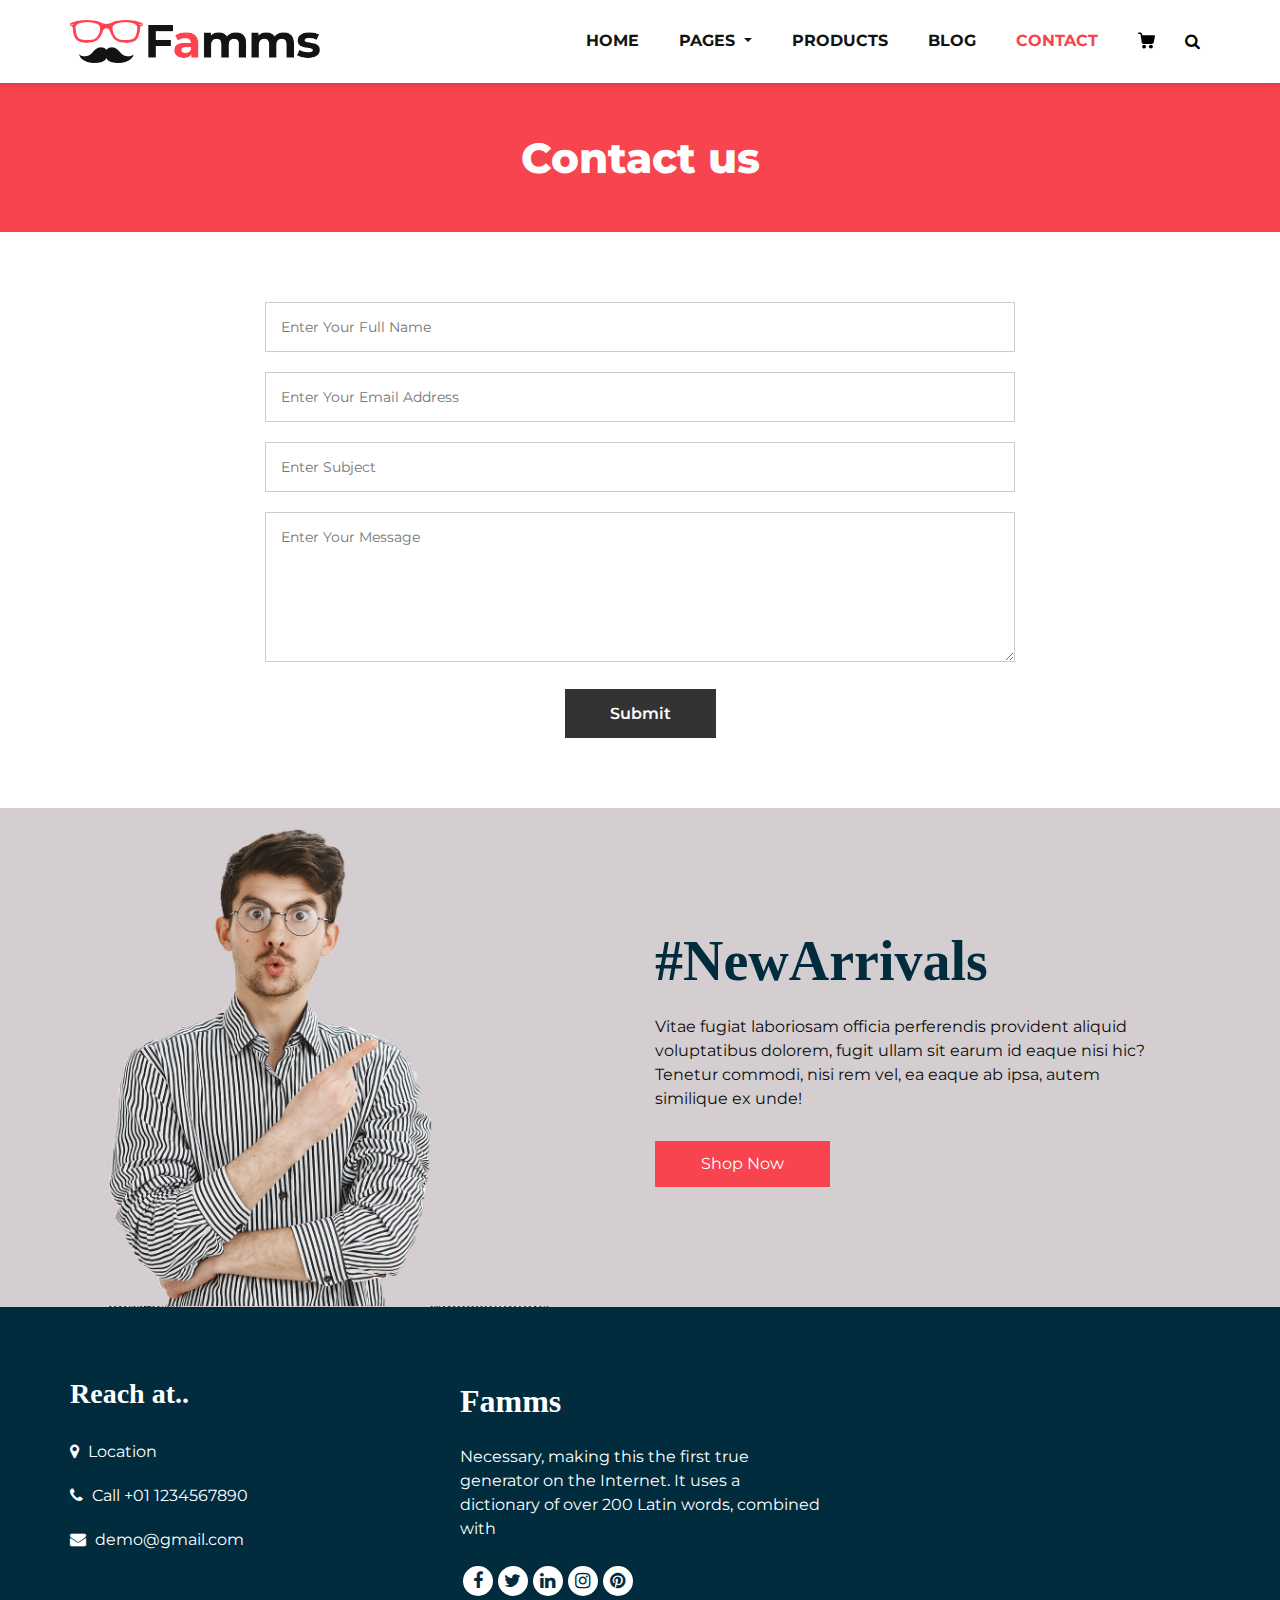
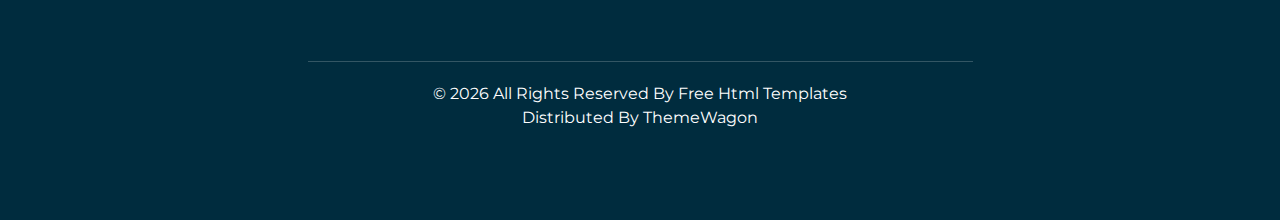
==== contact.html @ e19a0938 "wip" ====
<!DOCTYPE html>
<html>
   <head>
      <!-- Basic -->
      <meta charset="utf-8" />
      <meta http-equiv="X-UA-Compatible" content="IE=edge" />
      <!-- Mobile Metas -->
      <meta name="viewport" content="width=device-width, initial-scale=1, shrink-to-fit=no" />
      <!-- Site Metas -->
      <meta name="keywords" content="" />
      <meta name="description" content="" />
      <meta name="author" content="" />
      <link rel="shortcut icon" href="images/favicon.png" type="">
      <title>Famms - Fashion HTML Template</title>
      <!-- bootstrap core css -->
      <link rel="stylesheet" type="text/css" href="css/bootstrap.css" />
      <!-- font awesome style -->
      <link href="css/font-awesome.min.css" rel="stylesheet" />
      <!-- Custom styles for this template -->
      <link href="css/style.css" rel="stylesheet" />
      <!-- responsive style -->
      <link href="css/responsive.css" rel="stylesheet" />
   </head>
   <body class="sub_page">
      <div class="hero_area">
         <!-- header section strats -->
         <header class="header_section">
            <div class="container">
               <nav class="navbar navbar-expand-lg custom_nav-container ">
                  <a class="navbar-brand" href="index.html"><img width="250" src="images/logo.png" alt="#" /></a>
                  <button class="navbar-toggler" type="button" data-toggle="collapse" data-target="#navbarSupportedContent" aria-controls="navbarSupportedContent" aria-expanded="false" aria-label="Toggle navigation">
                  <span class=""> </span>
                  </button>
                  <div class="collapse navbar-collapse" id="navbarSupportedContent">
                     <ul class="navbar-nav">
                        <li class="nav-item">
                           <a class="nav-link" href="index.html">Home <span class="sr-only">(current)</span></a>
                        </li>
                        <li class="nav-item dropdown">
                           <a class="nav-link dropdown-toggle" href="#" data-toggle="dropdown" role="button" aria-haspopup="true" aria-expanded="true"> <span class="nav-label">Pages <span class="caret"></span></a>
                           <ul class="dropdown-menu">
                              <li><a href="about.html">About</a></li>
                              <li><a href="testimonial.html">Testimonial</a></li>
                           </ul>
                        </li>
                        <li class="nav-item">
                           <a class="nav-link" href="product.html">Products</a>
                        </li>
                        <li class="nav-item">
                           <a class="nav-link" href="blog_list.html">Blog</a>
                        </li>
                        <li class="nav-item active">
                           <a class="nav-link" href="contact.html">Contact</a>
                        </li>
                        <li class="nav-item">
                           <a class="nav-link" href="#">
                              <svg version="1.1" id="Capa_1" xmlns="http://www.w3.org/2000/svg" xmlns:xlink="http://www.w3.org/1999/xlink" x="0px" y="0px" viewBox="0 0 456.029 456.029" style="enable-background:new 0 0 456.029 456.029;" xml:space="preserve">
                                 <g>
                                    <g>
                                       <path d="M345.6,338.862c-29.184,0-53.248,23.552-53.248,53.248c0,29.184,23.552,53.248,53.248,53.248
                                          c29.184,0,53.248-23.552,53.248-53.248C398.336,362.926,374.784,338.862,345.6,338.862z" />
                                    </g>
                                 </g>
                                 <g>
                                    <g>
                                       <path d="M439.296,84.91c-1.024,0-2.56-0.512-4.096-0.512H112.64l-5.12-34.304C104.448,27.566,84.992,10.67,61.952,10.67H20.48
                                          C9.216,10.67,0,19.886,0,31.15c0,11.264,9.216,20.48,20.48,20.48h41.472c2.56,0,4.608,2.048,5.12,4.608l31.744,216.064
                                          c4.096,27.136,27.648,47.616,55.296,47.616h212.992c26.624,0,49.664-18.944,55.296-45.056l33.28-166.4
                                          C457.728,97.71,450.56,86.958,439.296,84.91z" />
                                    </g>
                                 </g>
                                 <g>
                                    <g>
                                       <path d="M215.04,389.55c-1.024-28.16-24.576-50.688-52.736-50.688c-29.696,1.536-52.224,26.112-51.2,55.296
                                          c1.024,28.16,24.064,50.688,52.224,50.688h1.024C193.536,443.31,216.576,418.734,215.04,389.55z" />
                                    </g>
                                 </g>
                                 <g>
                                 </g>
                                 <g>
                                 </g>
                                 <g>
                                 </g>
                                 <g>
                                 </g>
                                 <g>
                                 </g>
                                 <g>
                                 </g>
                                 <g>
                                 </g>
                                 <g>
                                 </g>
                                 <g>
                                 </g>
                                 <g>
                                 </g>
                                 <g>
                                 </g>
                                 <g>
                                 </g>
                                 <g>
                                 </g>
                                 <g>
                                 </g>
                                 <g>
                                 </g>
                              </svg>
                           </a>
                        </li>
                        <form class="form-inline">
                           <button class="btn  my-2 my-sm-0 nav_search-btn" type="submit">
                           <i class="fa fa-search" aria-hidden="true"></i>
                           </button>
                        </form>
                     </ul>
                  </div>
               </nav>
            </div>
         </header>
         <!-- end header section -->
      </div>
      <!-- inner page section -->
      <section class="inner_page_head">
         <div class="container_fuild">
            <div class="row">
               <div class="col-md-12">
                  <div class="full">
                     <h3>Contact us</h3>
                  </div>
               </div>
            </div>
         </div>
      </section>
      <!-- end inner page section -->
      <!-- why section -->
      <section class="why_section layout_padding">
         <div class="container">
         
            <div class="row">
               <div class="col-lg-8 offset-lg-2">
                  <div class="full">
                     <form action="index.html">
                        <fieldset>
                           <input type="text" placeholder="Enter your full name" name="name" required />
                           <input type="email" placeholder="Enter your email address" name="email" required />
                           <input type="text" placeholder="Enter subject" name="subject" required />
                           <textarea placeholder="Enter your message" required></textarea>
                           <input type="submit" value="Submit" />
                        </fieldset>
                     </form>
                  </div>
               </div>
            </div>
         </div>
      </section>
      <!-- end why section -->
      <!-- arrival section -->
      <section class="arrival_section">
         <div class="container">
            <div class="box">
               <div class="arrival_bg_box">
                  <img src="images/arrival-bg.png" alt="">
               </div>
               <div class="row">
                  <div class="col-md-6 ml-auto">
                     <div class="heading_container remove_line_bt">
                        <h2>
                           #NewArrivals
                        </h2>
                     </div>
                     <p style="margin-top: 20px;margin-bottom: 30px;">
                        Vitae fugiat laboriosam officia perferendis provident aliquid voluptatibus dolorem, fugit ullam sit earum id eaque nisi hic? Tenetur commodi, nisi rem vel, ea eaque ab ipsa, autem similique ex unde!
                     </p>
                     <a href="">
                     Shop Now
                     </a>
                  </div>
               </div>
            </div>
         </div>
      </section>
      <!-- end arrival section -->
      <!-- footer section -->
      <footer class="footer_section">
         <div class="container">
            <div class="row">
               <div class="col-md-4 footer-col">
                  <div class="footer_contact">
                     <h4>
                        Reach at..
                     </h4>
                     <div class="contact_link_box">
                        <a href="">
                        <i class="fa fa-map-marker" aria-hidden="true"></i>
                        <span>
                        Location
                        </span>
                        </a>
                        <a href="">
                        <i class="fa fa-phone" aria-hidden="true"></i>
                        <span>
                        Call +01 1234567890
                        </span>
                        </a>
                        <a href="">
                        <i class="fa fa-envelope" aria-hidden="true"></i>
                        <span>
                        demo@gmail.com
                        </span>
                        </a>
                     </div>
                  </div>
               </div>
               <div class="col-md-4 footer-col">
                  <div class="footer_detail">
                     <a href="index.html" class="footer-logo">
                     Famms
                     </a>
                     <p>
                        Necessary, making this the first true generator on the Internet. It uses a dictionary of over 200 Latin words, combined with
                     </p>
                     <div class="footer_social">
                        <a href="">
                        <i class="fa fa-facebook" aria-hidden="true"></i>
                        </a>
                        <a href="">
                        <i class="fa fa-twitter" aria-hidden="true"></i>
                        </a>
                        <a href="">
                        <i class="fa fa-linkedin" aria-hidden="true"></i>
                        </a>
                        <a href="">
                        <i class="fa fa-instagram" aria-hidden="true"></i>
                        </a>
                        <a href="">
                        <i class="fa fa-pinterest" aria-hidden="true"></i>
                        </a>
                     </div>
                  </div>
               </div>
               <div class="col-md-4 footer-col">
                  <div class="map_container">
                     <div class="map">
                        <div id="googleMap"></div>
                     </div>
                  </div>
               </div>
            </div>
            <div class="footer-info">
               <div class="col-lg-7 mx-auto px-0">
                  <p>
                     &copy; <span id="displayYear"></span> All Rights Reserved By
                     <a href="https://html.design/">Free Html Templates</a><br>
         
                     Distributed By <a href="https://themewagon.com/" target="_blank">ThemeWagon</a>
                  </p>
               </div>
            </div>
         </div>
      </footer>
      <!-- footer section -->
      <!-- jQery -->
      <script src="js/jquery-3.4.1.min.js"></script>
      <!-- popper js -->
      <script src="js/popper.min.js"></script>
      <!-- bootstrap js -->
      <script src="js/bootstrap.js"></script>
      <!-- custom js -->
      <script src="js/custom.js"></script>
   </body>
</html>
---- css/style.css ----
@import url('https://fonts.googleapis.com/css2?family=Montserrat:ital,wght@0,100;0,200;0,300;0,400;0,500;0,600;0,700;0,800;0,900;1,100;1,200;1,300;1,400;1,500;1,600;1,700;1,800;1,900&display=swap');

* {
  box-sizing: border-box;
}
body {
  font-family: 'Montserrat', sans-serif;
  color: #0c0c0c;
  background-color: #ffffff;
  overflow-x: hidden;
}

.layout_padding {
  padding: 70px 0;
}

.layout_padding2 {
  padding: 75px 0;
}

.layout_padding2-top {
  padding-top: 75px;
}

.layout_padding2-bottom {
  padding-bottom: 75px;
}

.layout_padding-top {
  padding-top: 90px;
}

.layout_padding-bottom {
  padding-bottom: 90px;
}

h1,
h2 {
  font-family: 'Playfair Display', serif;
}

.heading_container {
  display: -webkit-box;
  display: -ms-flexbox;
  display: flex;
  -webkit-box-orient: vertical;
  -webkit-box-direction: normal;
      -ms-flex-direction: column;
          flex-direction: column;
  -webkit-box-align: start;
      -ms-flex-align: start;
          align-items: flex-start;
}

.heading_container h2 {
    position: relative;
    margin-bottom: 0;
    font-size: 3.5rem;
    font-weight: bold;
}

.heading_container h2::after {
    content: "";
    display: block;
    width: 70px;
    height: 5px;
    background: #f7444e;
    margin: 10px auto 10px;
}

.heading_container h2 span {
  color: #f7444e;
}

.heading_container p {
  margin-top: 10px;
  margin-bottom: 0;
}

.heading_container.heading_center {
  -webkit-box-align: center;
      -ms-flex-align: center;
          align-items: center;
  text-align: center;
}

a,
a:hover,
a:focus {
  text-decoration: none;
}

a:hover,
a:focus {
  color: initial;
}

.btn,
.btn:focus {
  outline: none !important;
  -webkit-box-shadow: none;
          box-shadow: none;
}

/*header section*/
.hero_area {
  position: relative;
  min-height: 100vh;
  display: -webkit-box;
  display: -ms-flexbox;
  display: flex;
  -webkit-box-orient: vertical;
  -webkit-box-direction: normal;
      -ms-flex-direction: column;
          flex-direction: column;
}

.sub_page .hero_area {
  min-height: auto;
  -webkit-box-shadow: 0 0 5px 0 rgba(0, 0, 0, 0.25);
          box-shadow: 0 0 5px 0 rgba(0, 0, 0, 0.25);
}

.header_section {
    padding: 15px 0;
}

.header_section .container-fluid {
  padding-right: 25px;
  padding-left: 25px;
}

.navbar-brand {
  font-family: 'Playfair Display', serif;
}

.navbar-brand span {
  font-weight: bold;
  font-size: 32px;
  color: #000000;
}

.custom_nav-container {
  padding: 0;
}

.custom_nav-container .navbar-nav {
  margin-left: auto;
}

.custom_nav-container .navbar-nav .nav-item .nav-link {
    padding: 5px 20px;
    color: #131313;
    text-align: center;
    text-transform: uppercase;
    border-radius: 5px;
    -webkit-transition: all 0.3s;
    transition: all 0.3s;
    font-weight: 700;
}

.custom_nav-container .navbar-nav .nav-item .nav-link svg {
  width: 17px;
  height: auto;
  fill: #000000;
  margin-bottom: 2px;
}

.custom_nav-container .navbar-nav .nav-item:hover .nav-link, .custom_nav-container .navbar-nav .nav-item.active .nav-link {
  color: #f7444e;
}

.custom_nav-container .navbar-nav .nav-item:hover .nav-link svg, .custom_nav-container .navbar-nav .nav-item.active .nav-link svg {
  fill: #f7444e;
}

.custom_nav-container .nav_search-btn {
  width: 35px;
  height: 35px;
  padding: 0;
  border: none;
  color: #000000;
}

.custom_nav-container .nav_search-btn:hover {
  color: #f7444e;
}

.custom_nav-container .navbar-toggler {
  outline: none;
}

.custom_nav-container .navbar-toggler {
  padding: 0;
  width: 37px;
  height: 42px;
  -webkit-transition: all 0.3s;
  transition: all 0.3s;
}

.custom_nav-container .navbar-toggler span {
  display: block;
  width: 35px;
  height: 4px;
  background-color: #000000;
  margin: 7px 0;
  -webkit-transition: all 0.3s;
  transition: all 0.3s;
  position: relative;
  border-radius: 5px;
  transition: all 0.3s;
}

.custom_nav-container .navbar-toggler span::before, .custom_nav-container .navbar-toggler span::after {
  content: "";
  position: absolute;
  left: 0;
  height: 100%;
  width: 100%;
  background-color: #000000;
  top: -10px;
  border-radius: 5px;
  -webkit-transition: all 0.3s;
  transition: all 0.3s;
}

.custom_nav-container .navbar-toggler span::after {
  top: 10px;
}

.custom_nav-container .navbar-toggler[aria-expanded="true"] {
  -webkit-transform: rotate(360deg);
          transform: rotate(360deg);
}

.custom_nav-container .navbar-toggler[aria-expanded="true"] span {
  -webkit-transform: rotate(45deg);
          transform: rotate(45deg);
}

.custom_nav-container .navbar-toggler[aria-expanded="true"] span::before, .custom_nav-container .navbar-toggler[aria-expanded="true"] span::after {
  -webkit-transform: rotate(90deg);
          transform: rotate(90deg);
  top: 0;
}

/*end header section*/
/* slider section */
.slider_section {
  -webkit-box-flex: 1;
      -ms-flex: 1;
          flex: 1;
  display: -webkit-box;
  display: -ms-flexbox;
  display: flex;
  -webkit-box-align: center;
      -ms-flex-align: center;
          align-items: center;
  position: relative;
  padding: 90px 0 75px 0;
}

.slider_section .row {
  -webkit-box-align: center;
      -ms-flex-align: center;
          align-items: center;
}

.slider_section #customCarousel1 {
  width: 100%;
  position: unset;
}

.slider_section .detail-box h1 {
    font-size: 4.5rem;
    font-weight: bold;
    margin-bottom: 15px;
    color: #002c3e;
    line-height: 70px;
}

.slider_section .detail-box h1 span {
  color: #f7444e;
}

.slider_section .detail-box p {
    font-size: 16px;
    margin-top: 20px;
    margin-bottom: 1.5rem;
}

.slider_section .detail-box a {
    display: inline-block;
    padding: 12px 45px;
    background-color: #f7444e;
    border: 1px solid #f7444e;
    color: #ffffff;
    border-radius: 0;
    -webkit-transition: all 0.3s;
    transition: all 0.3s;
    margin-top: 10px;
    font-weight: 700;
}

.slider_section .detail-box a:hover {
  background-color: transparent;
  color: #f7444e;
}

.slider_section .img-box img {
  width: 100%;
}

.slider_section .carousel-indicators {
  position: unset;
  margin: 0;
  margin-top: 45px;
  -webkit-box-pack: start;
      -ms-flex-pack: start;
          justify-content: flex-start;
  -webkit-box-align: center;
      -ms-flex-align: center;
          align-items: center;
}

.slider_section .carousel-indicators li {
  background-color: #ffffff;
  width: 12px;
  height: 12px;
  border-radius: 100%;
  opacity: 1;
}

.slider_section .carousel-indicators li.active {
  width: 20px;
  height: 20px;
  background-color: #f7444e;
}

.slider_bg_box {
  position: absolute;
  top: 0;
  left: 0;
  width: 100%;
  height: 100%;
  z-index: -1;
}

.slider_bg_box img {
  width: 100%;
  height: 100%;
  -o-object-fit: cover;
     object-fit: cover;
  -o-object-position: top right;
     object-position: top right;
}

.product_section .heading_container {
  margin-bottom: 20px;
}

.product_section .box {
    position: relative;
    margin-top: 25px;
    padding: 35px 35px;
    background-color: #f7f8f9;
    -webkit-transition: all .3s;
    transition: all .3s;
    overflow: hidden;
    box-shadow: 5px 5px 5px -5px rgba(0,0,0,.2);
    border: solid #fff 10px;
}

.product_section .box .img-box {
  display: -webkit-box;
  display: -ms-flexbox;
  display: flex;
  -webkit-box-pack: center;
      -ms-flex-pack: center;
          justify-content: center;
  -webkit-box-align: center;
      -ms-flex-align: center;
          align-items: center;
  height: 215px;
}

.product_section .box .img-box img {
  max-width: 100%;
  max-height: 160px;
  -webkit-transition: all .3s;
  transition: all .3s;
}

.product_section .box .detail-box {
  text-align: center;
  display: -webkit-box;
  display: -ms-flexbox;
  display: flex;
  -webkit-box-pack: justify;
      -ms-flex-pack: justify;
          justify-content: space-between;
}

.product_section .box .detail-box h5 {
  font-size: 18px;
  margin-top: 10px;
}

.product_section .box .detail-box h6 {
  margin-top: 10px;
  color: #002c3e;
  font-weight: 600;
}

.product_section .box:hover img {
  -webkit-transform: scale(1.1);
          transform: scale(1.1);
}

.product_section .box:hover .option_container {
  opacity: 1;
  visibility: visible;
  -webkit-transform: translateY(0);
          transform: translateY(0);
}
.arrival_section {
    background-color: #d4ced0;
}
.product_section .option_container {
  position: absolute;
  top: 0;
  left: 0;
  width: 100%;
  height: 100%;
  display: -webkit-box;
  display: -ms-flexbox;
  display: flex;
  -webkit-box-pack: center;
      -ms-flex-pack: center;
          justify-content: center;
  -webkit-box-align: center;
      -ms-flex-align: center;
          align-items: center;
  background-color: rgba(255, 255, 255, 0.6);
  z-index: 3;
  opacity: 0;
  visibility: hidden;
  -webkit-transition: all .2s;
  transition: all .2s;
  -webkit-transform: translateY(100%);
          transform: translateY(100%);
}

.product_section .options {
  display: -webkit-box;
  display: -ms-flexbox;
  display: flex;
  -webkit-box-orient: vertical;
  -webkit-box-direction: normal;
      -ms-flex-direction: column;
          flex-direction: column;
  -webkit-box-align: center;
      -ms-flex-align: center;
          align-items: center;
}

.product_section .options a {
  display: inline-block;
  padding: 8px 15px;
  border-radius: 30px;
  width: 165px;
  text-align: center;
  -webkit-transition: all .3s;
  transition: all .3s;
  margin: 5px 0;
}

.product_section .options .option1 {
  background-color: #f7444e;
  border: 1px solid #f7444e;
  color: #ffffff;
}

.product_section .options .option1:hover {
  background-color: transparent;
  color: #f7444e;
}

.product_section .options .option2 {
  background-color: #000000;
  border: 1px solid #000000;
  color: #ffffff;
}

.product_section .options .option2:hover {
  background-color: transparent;
  color: #000000;
}

.product_section .btn-box {
  display: -webkit-box;
  display: -ms-flexbox;
  display: flex;
  -webkit-box-pack: center;
      -ms-flex-pack: center;
          justify-content: center;
  margin-top: 45px;
}

.product_section .btn-box a {
  display: inline-block;
  padding: 10px 40px;
  background-color: #f7444e;
  border: 1px solid #f7444e;
  color: #ffffff;
  border-radius: 0;
  -webkit-transition: all 0.3s;
  transition: all 0.3s;
}

.product_section .btn-box a:hover {
  background-color: transparent;
  color: #f7444e;
}

.arrival_section .heading_container {
  color: #002c3e;
  margin-bottom: 10px;
}

.arrival_section .box {
  padding: 120px 45px;
  position: relative;
}

.arrival_section .arrival_bg_box {
    position: absolute;
    top: 0;
    left: 0;
    width: 100%;
    height: 100%;
    z-index: 3;
}

.arrival_section .arrival_bg_box img {
    width: 50%;
    height: 100%;
    -o-object-fit: cover;
    object-fit: cover;
    -o-object-position: top left;
    object-position: top left;
}

.arrival_section a {
  display: inline-block;
  padding: 10px 45px;
  background-color: #f7444e;
  border: 1px solid #f7444e;
  color: #ffffff;
  border-radius: 0;
  -webkit-transition: all 0.3s;
  transition: all 0.3s;
}

.arrival_section a:hover {
  background-color: transparent;
  color: #f7444e;
}

.why_section .box {
    text-align: center;
    margin-top: 45px;
    background-color: #002c3e;
    padding: 45px 50px;
    border-radius: 5px;
    color: #ffffff;
}

.detail-box h5 {
    font-size: 21px;
    font-weight: 700;
}

.remove_line_bt h2::after {
    display: none;
}

.why_section .box .img-box {
  margin-bottom: 15px;
}

.why_section .box .img-box svg {
  width: 55px;
  height: auto;
  fill: #ffffff;
}

.subscribe_section {
  text-align: center;
}

.subscribe_section .box {
  background-color: #d4ced0;
  padding: 75px 45px;
}

.subscribe_section .subscribe_form .heading_container {
  -webkit-box-pack: center;
      -ms-flex-pack: center;
          justify-content: center;
  color: #002c3e;
}

.subscribe_section .subscribe_form .heading_container h2 {
  padding: 0 25px;
}

.subscribe_section .subscribe_form form {
  display: -webkit-box;
  display: -ms-flexbox;
  display: flex;
  -webkit-box-orient: vertical;
  -webkit-box-direction: normal;
      -ms-flex-direction: column;
          flex-direction: column;
  -webkit-box-align: center;
      -ms-flex-align: center;
          align-items: center;
}

.subscribe_section .subscribe_form form input {
    width: 100%;
    height: 60px;
    border: none;
    border-radius: 90px;
    outline: none;
    padding: 5px 25px;
    background-color: #ffffff;
    margin-top: 15px;
    text-align: left;
}

.subscribe_section .subscribe_form form input::-webkit-input-placeholder {
  color: #171620;
}

.subscribe_section .subscribe_form form input:-ms-input-placeholder {
  color: #171620;
}

.subscribe_section .subscribe_form form input::-ms-input-placeholder {
  color: #171620;
}

.subscribe_section .subscribe_form form input::placeholder {
  color: #171620;
}

.subscribe_section .subscribe_form form button {
  display: inline-block;
  padding: 10px 45px;
  background-color: #f7444e;
  border: 1px solid #f7444e;
  color: #ffffff;
  border-radius: 35px;
  -webkit-transition: all 0.3s;
  transition: all 0.3s;
  text-transform: uppercase;
  margin-top: 35px;
  font-weight: 600;
  width: 100%;
  max-width: 285px;
}

.subscribe_section .subscribe_form form button:hover {
  background-color: transparent;
  color: #f7444e;
}

.client_section .box {
  display: -webkit-box;
  display: -ms-flexbox;
  display: flex;
  -webkit-box-orient: vertical;
  -webkit-box-direction: normal;
      -ms-flex-direction: column;
          flex-direction: column;
  -webkit-box-align: center;
      -ms-flex-align: center;
          align-items: center;
  text-align: center;
  margin-top: 55px;
}

.client_section .box .img_container {
    width: auto;
    height: auto;
    border-radius: 100%;
    display: -webkit-box;
    display: -ms-flexbox;
    display: flex;
    -webkit-box-pack: end;
    -ms-flex-pack: end;
    justify-content: flex-end;
    -webkit-box-align: center;
    -ms-flex-align: center;
    align-items: center;
    background-color: transparent;
}

.client_section .box .img_container .img-box {
    width: auto;
    height: auto;
    border-radius: 100%;
    display: -webkit-box;
    display: -ms-flexbox;
    display: flex;
    -webkit-box-pack: center;
    -ms-flex-pack: center;
    justify-content: center;
    -webkit-box-align: center;
    -ms-flex-align: center;
    align-items: center;
    background-color: #ffffff;
    margin-right: -1px;
}

.client_section .box .img_container .img-box .img_box-inner {
  width: 150px;
  height: 150px;
  border-radius: 100%;
  display: -webkit-box;
  display: -ms-flexbox;
  display: flex;
  -webkit-box-pack: center;
      -ms-flex-pack: center;
          justify-content: center;
  -webkit-box-align: center;
      -ms-flex-align: center;
          align-items: center;
  overflow: hidden;
}

.client_section .box .img_container .img-box .img_box-inner img {
  width: 100%;
}

.client_section .box .detail-box {
  margin-top: 25px;
}

.client_section .box .detail-box h5 {
  font-size: 20px;
  font-weight: 600;
}

.client_section .box .detail-box h6 {
  font-size: 15px;
  color: #999998;
}

.client_section .carousel-control-prev,
.client_section .carousel-control-next {
  top: 43%;
  -webkit-transform: translateY(-50%);
          transform: translateY(-50%);
  opacity: 1;
  width: auto;
  margin: 0 5px;
  width: 50px;
  height: 50px;
  opacity: 1;
  color: #ffffff;
  background-color: #f7444e;
  border-radius: 100%;
}

.client_section .carousel-control-prev:hover,
.client_section .carousel-control-next:hover {
  background-color: #212121;
}

.client_section .carousel-control-prev {
  left: 25%;
}

.client_section .carousel-control-next {
  right: 25%;
}

/* footer section*/
.footer_section {
  background-color: #002c3e;
  color: #ffffff;
  padding-top: 70px;
}

.footer_section {
    color: #ffffff;
    text-align: left;
}

.footer_section h4 {
  font-size: 28px;
}

.footer_section h4,
.footer_section .footer-logo {
  font-weight: 600;
  margin-bottom: 20px;
  font-family: 'Playfair Display', serif;
  text-align: left;
}

.footer_section .footer-col {
  margin-bottom: 30px;
}

.footer_section .footer_contact .contact_link_box {
  display: -webkit-box;
  display: -ms-flexbox;
  display: flex;
  -webkit-box-orient: vertical;
  -webkit-box-direction: normal;
      -ms-flex-direction: column;
          flex-direction: column;
}

.footer_section .footer_contact .contact_link_box a {
    margin: 10px 0;
    color: #ffffff;
}

.footer_section .footer_contact .contact_link_box a i {
  margin-right: 5px;
}

.footer_section .footer_contact .contact_link_box a:hover {
  color: #f7444e;
}

.footer_section .footer-logo {
  display: block;
  font-weight: bold;
  font-size: 32px;
  color: #ffffff;
}

.footer_section .footer_social {
    display: -webkit-box;
    display: -ms-flexbox;
    display: flex;
    -webkit-box-pack: left;
    -ms-flex-pack: center;
    justify-content: left;
    margin-top: 25px;
    margin-bottom: 10px;
}

.footer_section .footer_social a {
  display: -webkit-box;
  display: -ms-flexbox;
  display: flex;
  -webkit-box-pack: center;
      -ms-flex-pack: center;
          justify-content: center;
  -webkit-box-align: center;
      -ms-flex-align: center;
          align-items: center;
  color: #002c3e;
  width: 30px;
  height: 30px;
  border-radius: 100%;
  background-color: #ffffff;
  border-radius: 100%;
  margin: 0 2.5px;
  font-size: 18px;
}

.footer_section .footer_social a:hover {
  color: #f7444e;
}

.footer_section .map_container {
  width: 100%;
  height: 175px;
  overflow: hidden;
  display: -webkit-box;
  display: -ms-flexbox;
  display: flex;
  -webkit-box-align: stretch;
      -ms-flex-align: stretch;
          align-items: stretch;
}

.footer_section .map_container .map {
  height: 100%;
  -webkit-box-flex: 1;
      -ms-flex: 1;
          flex: 1;
}

.footer_section .map_container .map #googleMap {
  height: 100%;
}

.footer_section .footer-info {
  text-align: center;
  margin-top: 25px;
}

.footer_section .footer-info p {
    color: #ffffff;
    margin: 0;
    padding: 20px 0;
    border-top: 1px solid rgba(255,255,255,0.2);
}

.footer_section .footer-info p a {
  color: inherit;
}
/*# sourceMappingURL=style.css.map */

.heading_container.heading_center h3 {
    position: relative;
    margin-bottom: 15px;
    font-size: 2.5rem;
    font-weight: bold;
    font-family: 'Playfair Display', serif;
}

li.nav-item ul {
    background: #fff;
    border: solid #000 2px;
    border-radius: 0;
    padding: 10px 20px;
    margin-left: 10px;
    margin-top: 10px;
    box-shadow: 4px 4px 0px 0 #000;
    width: 190px;
}

li.nav-item ul li {
    float: left;
    width: 100%;
    margin: 6px 0;
}

li.nav-item ul li a {
    color: #212529;
    font-size: 16px;
    font-weight: 500;
    letter-spacing: 0.2px;
    margin-top: 10px;
    transition: ease all 0.5s;
}

li.nav-item ul li a:hover, li.nav-item ul li a:focus {
    color: #f7444e;
}

.inner_page_head {
    background: #f7444e;
    text-align: center;
    color: #fff;
    padding-top: 50px;
    padding-bottom: 40px;
}

.inner_page_head h3 {
    font-size: 42px;
    font-weight: 800;
}

/** footer **/

footer {
    background: #f8f8f8;
    padding: 90px 0 70px;
}

.logo_footer {
    margin-bottom: 30px;
}

.information_f p {
    margin-bottom: 1.2rem;
    line-height: 25px;
    font-size: 15px;
}

.widget_menu h3 {
    font-size: 18px;
    font-weight: 700;
    text-transform: uppercase;
    letter-spacing: 0.2px;
    margin-bottom: 25px;
}

.widget_menu ul {
    list-style: none;
    padding: 0;
    margin: 0;
}

.widget_menu ul li {
    float: left;
    width: 100%;
}

.widget_menu ul li a {
    font-size: 15px;
    color: #000;
    margin-bottom: 0;
    float: left;
    width: 100%;
    margin-top: 5px;
}

.field {
    display: flex;
}

.widget_menu {
    float: left;
    width: 100%;
}

div.form_sub .field input[type="email"], div.form_sub .field input[type="email"]:hover, div.form_sub .field input[type="email"]:focus {
    padding: 10px 110px 10px 15px;
    border-radius: 0;
    border: solid #ccc 1px;
    font-size: 14px;
    position: relative;
    box-shadow: none;
    width: 100%;
    height: 48px;
}

.form_sub {
    position: relative;
}

.form_sub input[type="email"] + input[type="submit"] {
    position: absolute;
    right: 0;
    background: #f7444e;
    color: #fff;
    border: none;
    top: 0px;
    font-size: 14px;
    height: 48px;
    font-weight: 600;
    padding: 0 15px;
}

form input {
    background: #fff;
    border: solid #ccc 1px;
    padding: 15px 15px;
    width: 100%;
    font-size: 14px;
    margin-bottom: 20px;
    text-transform: capitalize;
    line-height: normal;
}

form textarea {
    background: #fff;
    border: solid #ccc 1px;
    padding: 15px 15px;
    width: 100%;
    min-height: 150px;
    font-size: 14px;
    margin-bottom: 20px;
    text-transform: capitalize;
    line-height: normal;
}

form input[type="submit"] {
    border: none;
    padding: 15px 45px;
    width: auto;
    font-size: 16px;
    text-transform: capitalize;
    line-height: normal;
    margin: 0 auto;
    display: flex;
    background: #333;
    color: #fff;
    font-weight: 600;
    transition: ease all 0.1s;
}

form input[type="submit"]:hover,
form input[type="submit"]:focus {
    background: #f7444e;
    color: #fff;
}

/** cpy **/

.cpy_ {
    background: #222;
    text-align: center;
    padding: 20px 0;
}

.cpy_ p {
    margin: 0;
    color: #fff;
    font-size: 15px;
    font-weight: 400;
}

.cpy_ p a {
    margin: 0;
    color: #f7444e;
    font-size: 15px;
    font-weight: 400;
}

http://kute-themes.com/html/boutique/html/index.html
https://template.hasthemes.com/noraure/noraure/index.html
https://preview.hasthemes.com/xoss-preview/xoss/index.html
---- css/responsive.css ----
@media (max-width: 1300px) {}

@media (max-width: 1120px) {}

@media (max-width: 992px) {
  .hero_area {
    min-height: auto;
  }

  .custom_nav-container .navbar-nav {
    padding-top: 15px;
    align-items: center;
  }


  .custom_nav-container .navbar-nav .nav-item .nav-link {
    padding: 5px 25px;
    margin: 5px 0;
  }

  .slider_section .carousel-indicators {
    margin-top: 45px;
  }

  .client_section .carousel-control-prev {
    left: 15%;
  }

  .client_section .carousel-control-next {
    right: 15%;
  }

}

@media (max-width: 767px) {

  .slider_bg_box img {
    -o-object-position: top center;
    object-position: top center;
  }

  .arrival_section .arrival_bg_box img {
    -o-object-position: top right;
    object-position: top right;
  }

  .client_section .carousel-control-prev {
    left: 5%;
  }

  .client_section .carousel-control-next {
    right: 5%;
  }

  .slider_section .detail-box,
  .about_section .detail-box {
    margin-bottom: 45px;
  }

  .about_section .row {
    flex-direction: column-reverse;
  }

  .subscribe_section .box,
  .arrival_section .box {
    padding: 75px 25px;
  }

  .subscribe_section .subscribe_form form button {
    margin-top: 15px;
  }
}

@media (max-width: 576px) {
  .heading_container h2 {
    font-size: 2.2rem;
  }
}

@media (max-width: 480px) {
  .heading_container h2 {
    font-size: 2rem;
  }

  .carousel_btn_box {
    display: flex;
    justify-content: center;
    margin-top: 25px;
  }

  .client_section .carousel-control-prev,
  .client_section .carousel-control-next {
    position: unset;
    transform: none;
  }
}

@media (max-width: 420px) {}

@media (max-width: 376px) {
  .slider_section .detail-box h1 {
    font-size: 3rem;
  }
}

@media (min-width: 1200px) {
  .container {
    max-width: 1170px;
  }
}
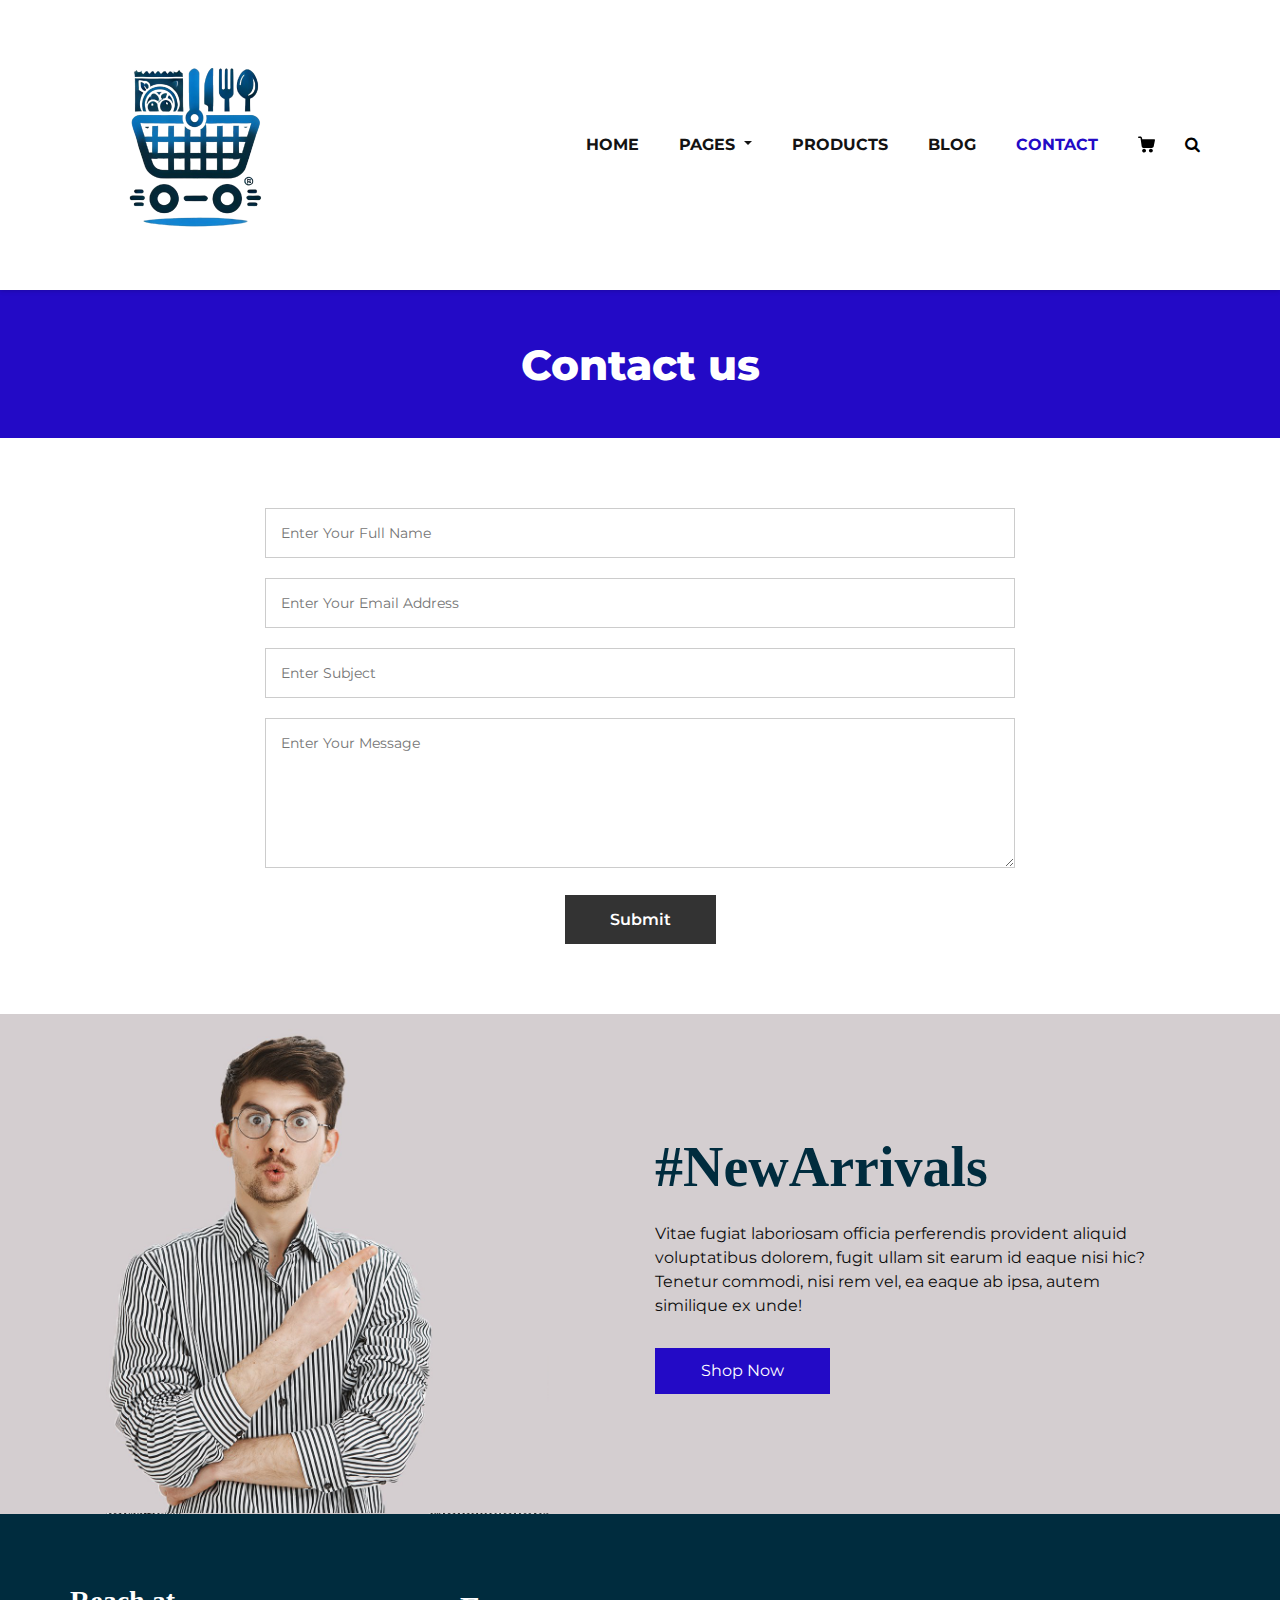
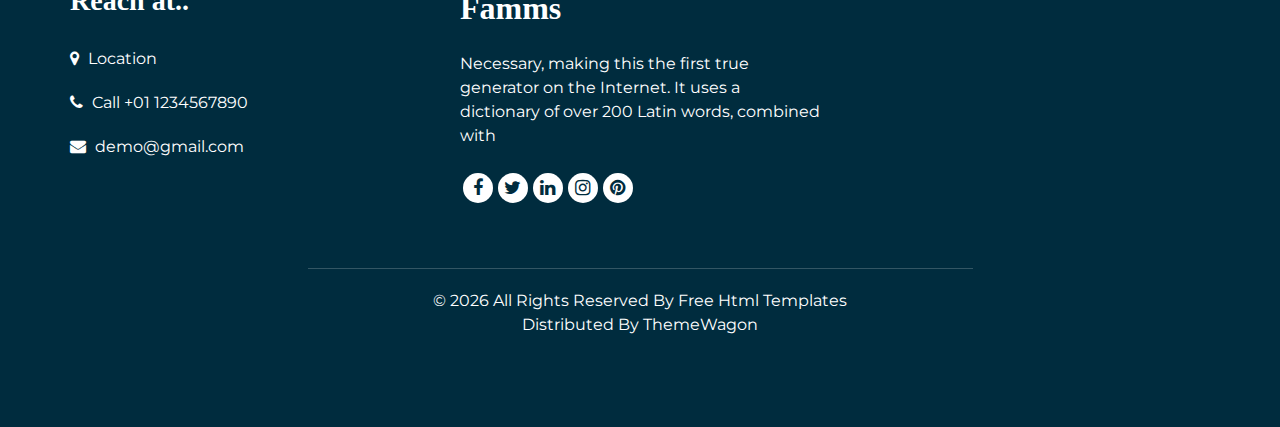
==== commit 6ca0103b: "wip" ====
--- a/contact.html
+++ b/contact.html
@@ -20,6 +20,9 @@
       <link href="css/style.css" rel="stylesheet" />
       <!-- responsive style -->
       <link href="css/responsive.css" rel="stylesheet" />
+
+      <link rel="stylesheet" href="css/custom.css">
+
    </head>
    <body class="sub_page">
       <div class="hero_area">
--- a/css/style.css
+++ b/css/style.css
@@ -64,12 +64,12 @@
     display: block;
     width: 70px;
     height: 5px;
-    background: #f7444e;
+    background: #230ac6;
     margin: 10px auto 10px;
 }
 
 .heading_container h2 span {
-  color: #f7444e;
+  color: #230ac6;
 }
 
 .heading_container p {
@@ -167,11 +167,11 @@
 }
 
 .custom_nav-container .navbar-nav .nav-item:hover .nav-link, .custom_nav-container .navbar-nav .nav-item.active .nav-link {
-  color: #f7444e;
+  color: #230ac6;
 }
 
 .custom_nav-container .navbar-nav .nav-item:hover .nav-link svg, .custom_nav-container .navbar-nav .nav-item.active .nav-link svg {
-  fill: #f7444e;
+  fill: #230ac6;
 }
 
 .custom_nav-container .nav_search-btn {
@@ -183,7 +183,7 @@
 }
 
 .custom_nav-container .nav_search-btn:hover {
-  color: #f7444e;
+  color: #230ac6;
 }
 
 .custom_nav-container .navbar-toggler {
@@ -280,7 +280,7 @@
 }
 
 .slider_section .detail-box h1 span {
-  color: #f7444e;
+  color: #230ac6;
 }
 
 .slider_section .detail-box p {
@@ -292,8 +292,8 @@
 .slider_section .detail-box a {
     display: inline-block;
     padding: 12px 45px;
-    background-color: #f7444e;
-    border: 1px solid #f7444e;
+    background-color: #230ac6;
+    border: 1px solid #230ac6;
     color: #ffffff;
     border-radius: 0;
     -webkit-transition: all 0.3s;
@@ -304,7 +304,7 @@
 
 .slider_section .detail-box a:hover {
   background-color: transparent;
-  color: #f7444e;
+  color: #230ac6;
 }
 
 .slider_section .img-box img {
@@ -334,7 +334,7 @@
 .slider_section .carousel-indicators li.active {
   width: 20px;
   height: 20px;
-  background-color: #f7444e;
+  background-color: #230ac6;
 }
 
 .slider_bg_box {
@@ -476,14 +476,14 @@
 }
 
 .product_section .options .option1 {
-  background-color: #f7444e;
-  border: 1px solid #f7444e;
+  background-color: #230ac6;
+  border: 1px solid #230ac6;
   color: #ffffff;
 }
 
 .product_section .options .option1:hover {
   background-color: transparent;
-  color: #f7444e;
+  color: #230ac6;
 }
 
 .product_section .options .option2 {
@@ -510,8 +510,8 @@
 .product_section .btn-box a {
   display: inline-block;
   padding: 10px 40px;
-  background-color: #f7444e;
-  border: 1px solid #f7444e;
+  background-color: #230ac6;
+  border: 1px solid #230ac6;
   color: #ffffff;
   border-radius: 0;
   -webkit-transition: all 0.3s;
@@ -520,7 +520,7 @@
 
 .product_section .btn-box a:hover {
   background-color: transparent;
-  color: #f7444e;
+  color: #230ac6;
 }
 
 .arrival_section .heading_container {
@@ -554,8 +554,8 @@
 .arrival_section a {
   display: inline-block;
   padding: 10px 45px;
-  background-color: #f7444e;
-  border: 1px solid #f7444e;
+  background-color: #230ac6;
+  border: 1px solid #230ac6;
   color: #ffffff;
   border-radius: 0;
   -webkit-transition: all 0.3s;
@@ -564,7 +564,7 @@
 
 .arrival_section a:hover {
   background-color: transparent;
-  color: #f7444e;
+  color: #230ac6;
 }
 
 .why_section .box {
@@ -659,8 +659,8 @@
 .subscribe_section .subscribe_form form button {
   display: inline-block;
   padding: 10px 45px;
-  background-color: #f7444e;
-  border: 1px solid #f7444e;
+  background-color: #230ac6;
+  border: 1px solid #230ac6;
   color: #ffffff;
   border-radius: 35px;
   -webkit-transition: all 0.3s;
@@ -674,7 +674,7 @@
 
 .subscribe_section .subscribe_form form button:hover {
   background-color: transparent;
-  color: #f7444e;
+  color: #230ac6;
 }
 
 .client_section .box {
@@ -771,7 +771,7 @@
   height: 50px;
   opacity: 1;
   color: #ffffff;
-  background-color: #f7444e;
+  background-color: #230ac6;
   border-radius: 100%;
 }
 
@@ -836,7 +836,7 @@
 }
 
 .footer_section .footer_contact .contact_link_box a:hover {
-  color: #f7444e;
+  color: #230ac6;
 }
 
 .footer_section .footer-logo {
@@ -878,7 +878,7 @@
 }
 
 .footer_section .footer_social a:hover {
-  color: #f7444e;
+  color: #230ac6;
 }
 
 .footer_section .map_container {
@@ -956,11 +956,11 @@
 }
 
 li.nav-item ul li a:hover, li.nav-item ul li a:focus {
-    color: #f7444e;
+    color: #230ac6;
 }
 
 .inner_page_head {
-    background: #f7444e;
+    background: #230ac6;
     text-align: center;
     color: #fff;
     padding-top: 50px;
@@ -1044,7 +1044,7 @@
 .form_sub input[type="email"] + input[type="submit"] {
     position: absolute;
     right: 0;
-    background: #f7444e;
+    background: #230ac6;
     color: #fff;
     border: none;
     top: 0px;
@@ -1094,7 +1094,7 @@
 
 form input[type="submit"]:hover,
 form input[type="submit"]:focus {
-    background: #f7444e;
+    background: #230ac6;
     color: #fff;
 }
 
@@ -1115,7 +1115,7 @@
 
 .cpy_ p a {
     margin: 0;
-    color: #f7444e;
+    color: #230ac6;
     font-size: 15px;
     font-weight: 400;
 }
--- a/css/custom.css
+++ b/css/custom.css
@@ -0,0 +1,5 @@
+.navimg {
+    /* display: none; */
+    height: 35%;
+    width: 35%;
+}